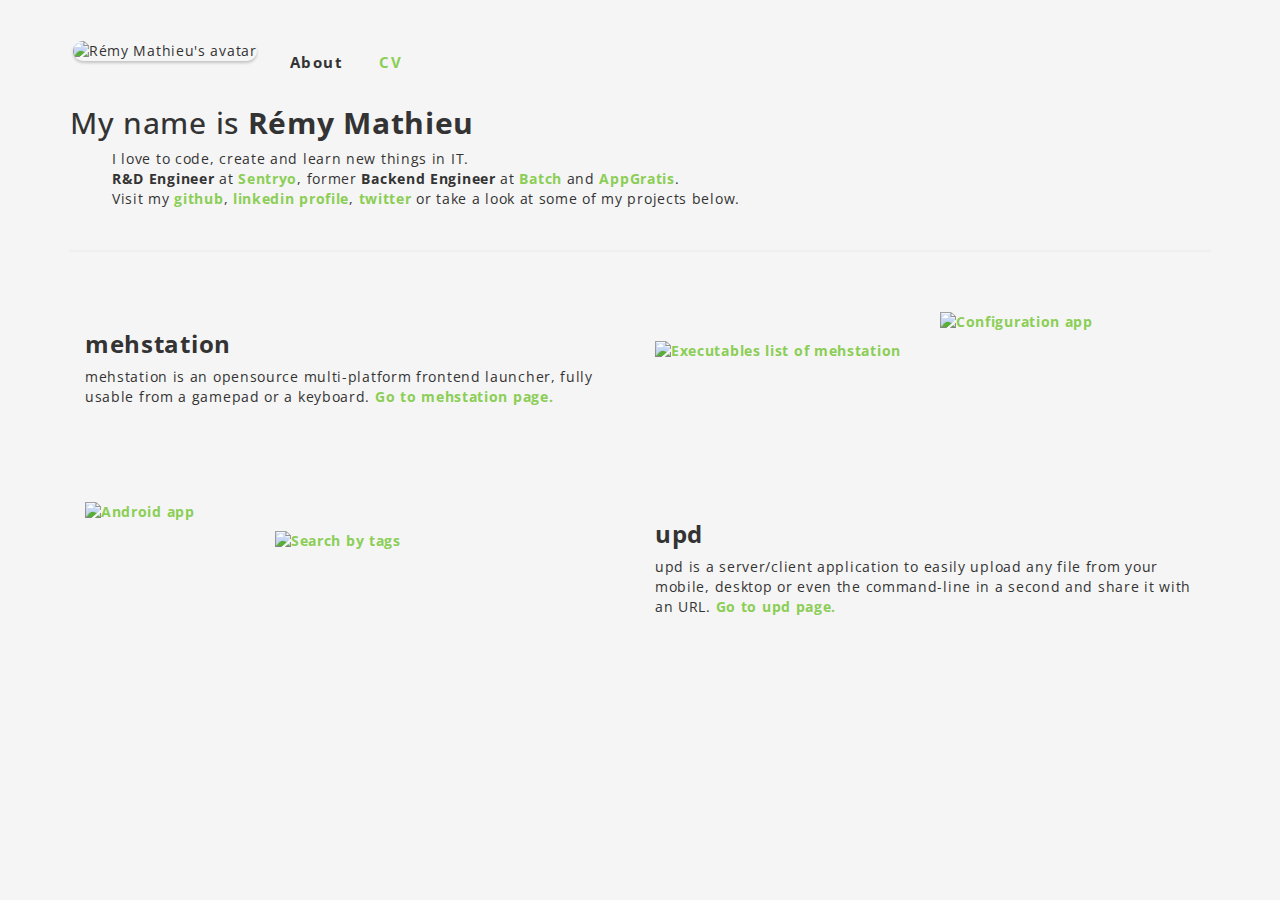
==== web/index.html @ 605c5008 "Improve mobile display." ====
<!doctype html>
<html>
  <head>
    <link type="text/css" rel='stylesheet' href='minimal-bootstrap.min.css'>
    <link type="text/css" rel='stylesheet' href='style.css'>
    <link href='https://fonts.googleapis.com/css?family=Open+Sans:400,700' rel='stylesheet' type='text/css'>
    <title>R&eacute;my Mathieu</title>
    <meta name="viewport" content="width=device-width, initial-scale=1">
    <meta name="description" content="Rémy Mathieu's personal homepage, backend, frontend, r&d, engineer, passionate, developer, golang, java, mehstation, upd">
    <meta name="google-site-verification" content="3nKXARhUvMjgVdjz9-rIYQ1rN5lVHCpCyV-c8ci-a8k" />
  </head>
  <body>
    <div class="container menu-container">
      <div class="row">
        <div class="col-md-10">
          <ul class="nav nav-pills text-center" id="menu">
            <li>
              <img id="gravatar" src="https://gravatar.com/avatar/2a402d11cdf4db8e13002f95da6b0a06?s=50" alt="Rémy Mathieu's avatar">
            <li role="presentation" class="menu active"><a href="/" title="Home page - Rémy Mathieu">About</a></li>
            <li role="presentation" class="menu"><a href="/cv" title="CV - Rémy Mathieu">CV</a></li>
            </li>
          </ul>
        </div>
      </div>
    </div>
    <div class="container">
      <div class="row-fluid">
        <h2>My name is <strong>R&eacute;my Mathieu</strong></h2>
        <ul id="list-intro" class="list-unstyled">
          <li>I love to code, create and learn new things in IT.</li>
          <li><strong>R&D Engineer</strong> at <a href="http://sentryo.net" title="Current employer">Sentryo</a>, former <strong>Backend Engineer</strong> at <a href="https://batch.com" title="Previous employer">Batch</a> and <a href="https://appgratis.com" title="Previous employer">AppGratis</a>.</li>
          <li>Visit my <a href='https://github.com/remeh' title='Github'>github</a>, <a href='http://www.linkedin.com/profile/view?id=183983433' title='LinkedIn'>linkedin profile</a>, <a href='http://twitter.com/remeh' title='Twitter'>twitter</a> or take a look at some of my projects below.</li>
        </ul>
      </div>
      <hr>
    </div>
    <div class="container flex-content">
      <div class="row-fluid project-row">
        <div class="col-lg-6">
          <h3><strong>mehstation</strong></h3>
          <p>mehstation is an opensource multi-platform frontend launcher, fully usable from a gamepad or a keyboard. <a href="mehstation" alt="Click here for more information.">Go to mehstation page.</a></p>
        </div>
        <div class="col-lg-3">
          <a href="https://c.remy.io/PNjveqzp" alt="Click for fullscreen" target="_blank">
            <img class="full-size" src="https://c.remy.io/oH0ki0Su?w=480&h=270" alt="Executables list of mehstation"  style="margin-top: 30px;"/>
          </a>
        </div>
        <div class="col-lg-3">
          <a href="https://c.remy.io/UWI1B1Ue" alt="Click for fullscreen" target="_blank">
            <img class="full-size" src="https://c.remy.io/UWI1B1Ue?w=426&h=335" alt="Configuration app" />
          </a>
        </div>
      </div>
    </div>
    <div class="container flex-content">
      <div class="row-fluid project-row">
        <div class="col-lg-2">
          <a href="https://c.remy.io/qzAHLCo7" alt="Click for fullscreen" target="_blank">
            <img src="https://c.remy.io/qzAHLCo7?h=180&w=100" alt="Android app" />
          </a>
        </div>
        <div class="col-lg-3">
          <a href="https://c.remy.io/sdrEvZDc" alt="Click for fullscreen" target="_blank">
            <img class="full-size" style="margin-top: 30px;" src="https://c.remy.io/sdrEvZDc" alt="Search by tags" />
          </a>
        </div>
        <div class="col-lg-offset-1 col-lg-6">
          <h3><strong>upd</strong></h3>
          <p>upd is a server/client application to easily upload any file from your mobile, desktop or even the command-line in a second and share it with an URL. <a href="upd" alt="Click here for more information.">Go to upd page.</a></p>
        </div>
      </div>
    </div>
  </body>
</html>
---- web/style.css ----
body {
  font-family: 'Open Sans', sans-serif;
  padding-top: 40px;
  color: #333;
  letter-spacing: 0.05em;
  background-color: #f5f5f5;
  height: 100%;
  display: flex;
  flex-direction: column;
  font-size: 1.4em;
}
img#gravatar {
  border-radius: 60px;
  box-shadow: 0px 2px 3px rgba(0, 0, 0, 0.2);
  margin-left: 3px;
}
 
@media screen and (min-width: 480px) {
  img#gravatar {
    margin-right: 1em;
  }
  ul#list-intro li {
    padding-left: 3em;
  }
}

hr {
  border: 0;
  box-shadow: 0 0 1px 1px #efefef;
}


span.green {
  color: #8bce55
}

ul#list-intro {
  margin-bottom: 3em;
}

ul#menu li a {
  font-size: 1.1em;
  letter-spacing: 0.1em;
  border: 2px solid rgba(0,0,0,0);
}

ul#menu li.active a {
  background: none;
  color: #333;
}

ul#menu li a {
  color: #8bce55;
}

a {
  color: #8bce55;
  font-weight: bold;
}

div.title-container {
  padding: 1em;
  padding-left: 0;
  text-align: center;
}

span.cv-title span.cv-title-first {
  margin: 0px;
  padding: 0px;
  font-size: 2.0em;
  color: #ccc;
  font-weight: bold;
}

.logo {
}

span.cv-title {
  font-size: 3.0em;
  color: #ccc;
  text-transform: uppercase;
  letter-spacing: 0px;
}

span.cv-details {
  color: #ccc;
  font-size: 1.5rem;
}

@media screen and (max-width: 480px) {
  ul#menu li {
    width: 100%;
  }
}

span.smaller {
  font-size: 0.9em;
}

@media screen and (min-width: 480px) {
  .work-label {
    padding-left: 2em;
  }
}

.work-label strong {
  font-size: 2em;
}

.work-label span {
  padding: 0em;
  padding-left: 1em;
  padding-right: 1em;
}

.cv-container {
  background-color: #fafafa;
  padding: 1em;
  margin: 1em;
  box-shadow: 3px 3px 8px #e8e8e8;
}

@media screen and (max-width: 480px) {
  div.description {
    padding-left: 0px;
    padding-right: 0px;
  }
  ul {
    padding-left: 0px;
  }
}

.cv-container-with-hover:hover {
  box-shadow: 3px 3px 8px #dbdbdb;
}

img.full-size {
  width: 100%;
  height: 100%;
  padding: 0px;
  margin: 0px;
}

footer {
  margin-bottom: 5em;
}

.btn-green {
  background-color: #8BCE55;
  border-color: #8BCE55;
  color: white;
}

.btn-green:hover {
  background-color: #337AB7;
  border-color: #337AB7;
}

.btn-dark {
  margin: 1px;
  background-color: #333;
  border-color: #333;
  color:white;
}

.btn-dark:hover {
  background-color: #8BCE55;
  border-color: #8BCE55;
}

@media screen and (min-width: 480px) {
  .flex-content {
    padding-top: 2em;
    flex: 2 0 200px;
    display: flex;
    justify-content: center;
    flex-direction: column;
  }
}

#overplayer {
  min-height: 290px;
  width: 100%;
  background-image: url('splashscreen.png');
  background-position: center;
  cursor: pointer;
}

#player {
  display: none;
}

img.os {
  width: 100px;
}

.os-cell {
  padding-top: 1em;
  min-height: 220px;
  height: 220px;
}

p.sources {
  padding: 4em;
}

h1.project-title {
  font-size: 5em;
  letter-spacing: -6px;
}

span.work-company {
  padding: 0px;
  font-size: 1.1em;
}
span.work-sub-company {
  padding: 0px;
  font-size: 1.4em;
  padding-left: 0em;
  margin-bottom: 0.3em;
  display: block;
}
#show-contact-container {
  margin-bottom: 4em;
}
span.work-company-website {
  bottom: 0px;
  padding-left: 0px;
}
.description {
  margin: 1em;
  padding: 3em;
  padding-bottom: 1em;
}
span.work-job {
  font-size: 1.4em;
  padding-left: 0px;
}
.description li {
  padding-bottom: 0.3em;
}
span.work-period {
  padding-top: 1em;
}
span.misc-title {
  padding: 0px;
  font-size: 0.7em;
}
span.misc-details {
  padding: 0px;
  font-size: 1.2em;
}
button.contact-me {
  width: 100%;
  font-weight: bold;
}
footer {
  margin-bottom: 3em;
}
.work-job-details {
  font-size: 0.7em;
  margin: 0px;
}
.project-row {
  margin-bottom: 3em;
}

@media screen and (max-width: 480px) {
  .cv-container {
    margin: 5px;
  }
  .content-cv {
    margin: 0px;
    padding-left: 2px;
    padding-right: 0px;
    width: 100%;
  }
  .menu-container {
    width: 100%;
  }
}
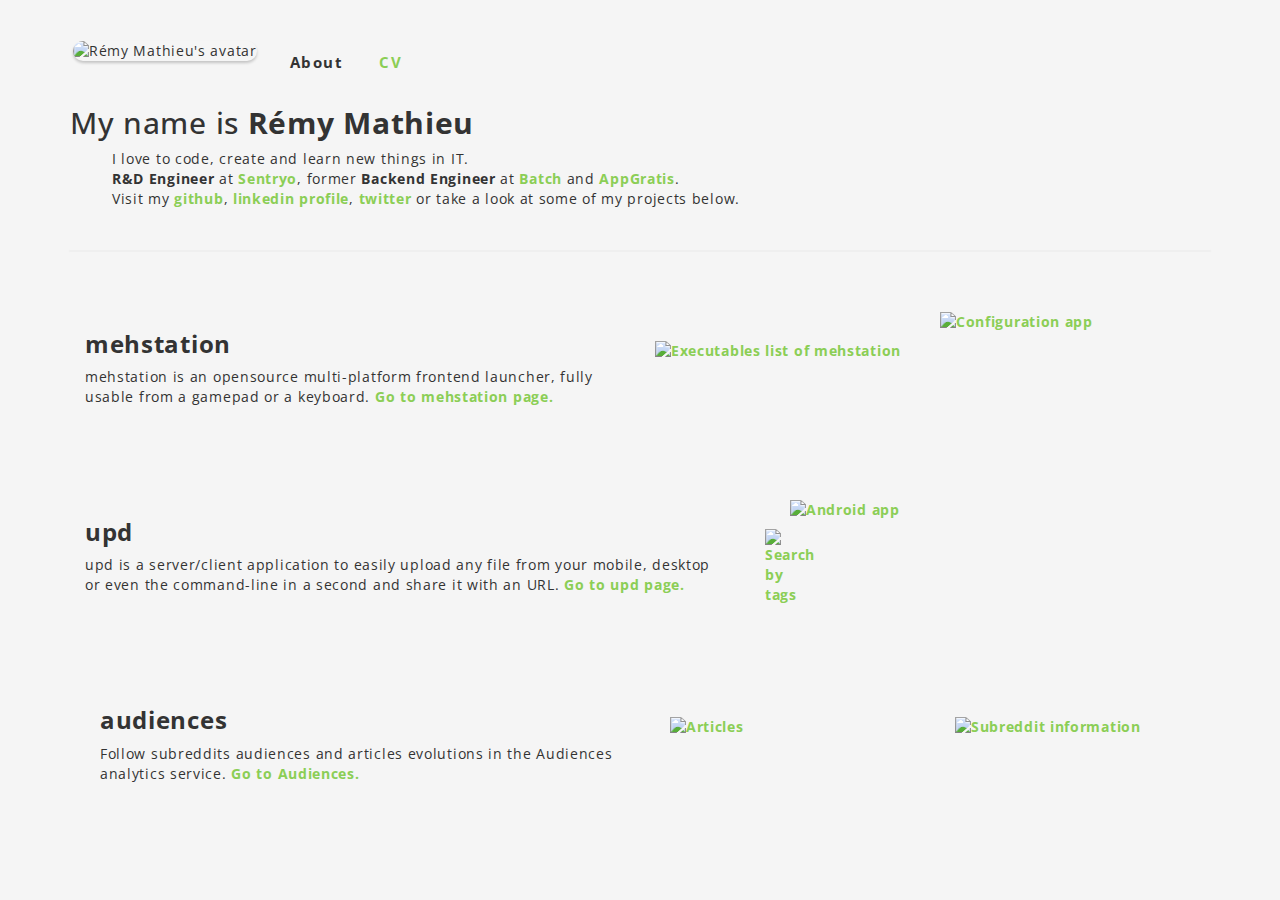
==== commit e26b87c9: "Add Audiences on index." ====
--- a/web/index.html
+++ b/web/index.html
@@ -54,19 +54,37 @@
     </div>
     <div class="container flex-content">
       <div class="row-fluid project-row">
+        <div class="col-lg-7">
+          <h3><strong>upd</strong></h3>
+          <p>upd is a server/client application to easily upload any file from your mobile, desktop or even the command-line in a second and share it with an URL. <a href="upd" alt="Click here for more information.">Go to upd page.</a></p>
+        </div>
         <div class="col-lg-2">
           <a href="https://c.remy.io/qzAHLCo7" alt="Click for fullscreen" target="_blank">
             <img src="https://c.remy.io/qzAHLCo7?h=180&w=100" alt="Android app" />
-          </a>
+          </a
         </div>
         <div class="col-lg-3">
           <a href="https://c.remy.io/sdrEvZDc" alt="Click for fullscreen" target="_blank">
             <img class="full-size" style="margin-top: 30px;" src="https://c.remy.io/sdrEvZDc" alt="Search by tags" />
           </a>
         </div>
-        <div class="col-lg-offset-1 col-lg-6">
-          <h3><strong>upd</strong></h3>
-          <p>upd is a server/client application to easily upload any file from your mobile, desktop or even the command-line in a second and share it with an URL. <a href="upd" alt="Click here for more information.">Go to upd page.</a></p>
+      </div>
+    </div>
+    <div class="container flex-content">
+      <div class="row-fluid project-row">
+        <div class="col-lg-6">
+          <h3><strong>audiences</strong></h3>
+          <p>Follow subreddits audiences and articles evolutions in the Audiences analytics service. <a href="https://audiences.remy.io" alt="Click here to visit Audiences.">Go to Audiences.</a></p>
+        </div>
+        <div class="col-lg-3">
+          <a href="https://c.remy.io/06H9dsUn" alt="Click for fullscreen" target="_blank">
+            <img class="full-size" src="https://c.remy.io/06H9dsUn?w=480&h=270" style="margin-top: 30px;" alt="Articles" />
+          </a>
+        </div>
+        <div class="col-lg-3">
+          <a href="https://c.remy.io/R9KXTjEw" alt="Click for fullscreen" target="_blank">
+            <img class="full-size" style="margin-top: 30px;" src="https://c.remy.io/R9KXTjEw?w=480&h=270" alt="Subreddit information" />
+          </a>
         </div>
       </div>
     </div>
--- a/web/style.css
+++ b/web/style.css
@@ -197,7 +197,6 @@
 .os-cell {
   padding-top: 1em;
   min-height: 220px;
-  height: 220px;
 }
 
 p.sources {
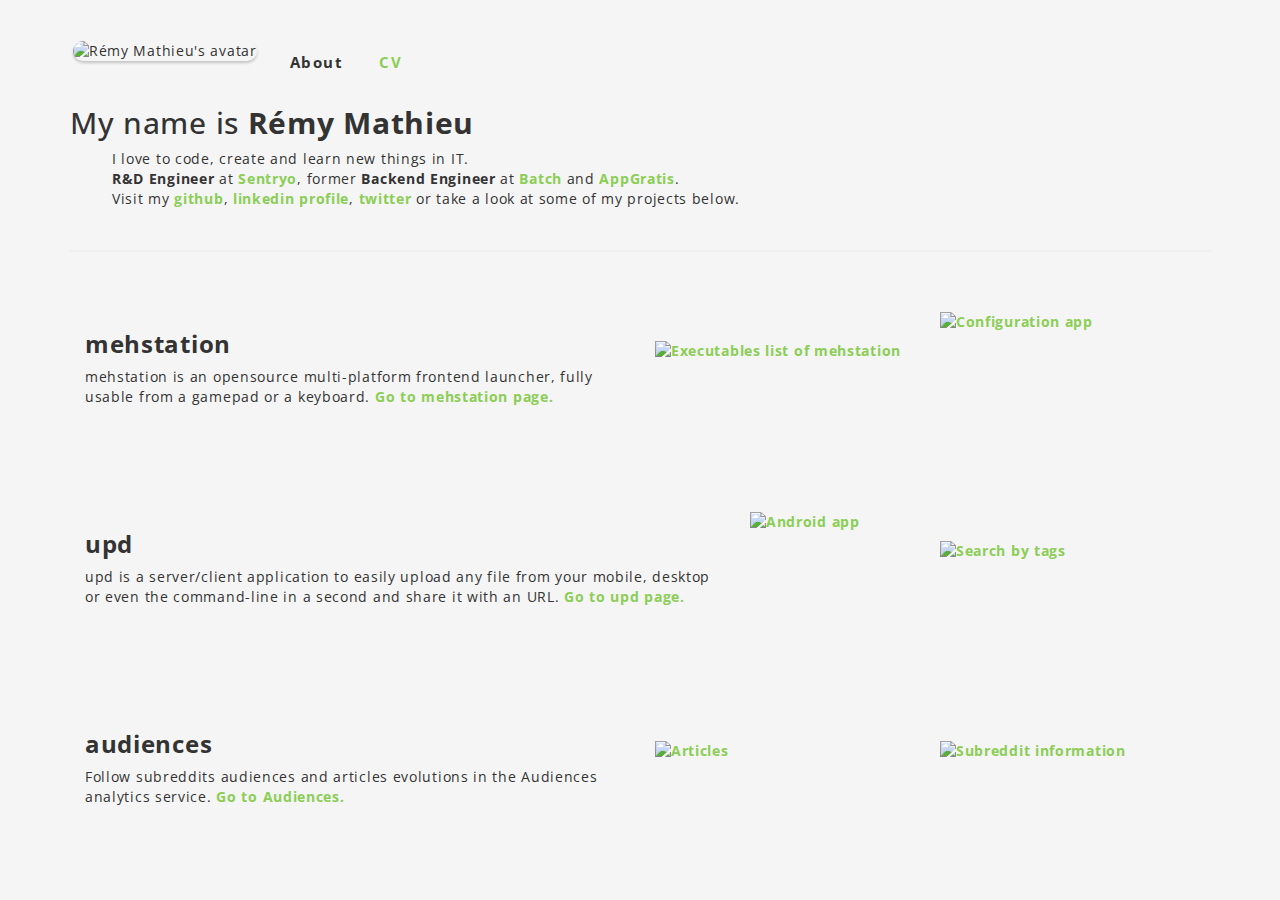
==== commit 9512e12d: "Typo." ====
--- a/web/index.html
+++ b/web/index.html
@@ -61,7 +61,7 @@
         <div class="col-lg-2">
           <a href="https://c.remy.io/qzAHLCo7" alt="Click for fullscreen" target="_blank">
             <img src="https://c.remy.io/qzAHLCo7?h=180&w=100" alt="Android app" />
-          </a
+          </a>
         </div>
         <div class="col-lg-3">
           <a href="https://c.remy.io/sdrEvZDc" alt="Click for fullscreen" target="_blank">
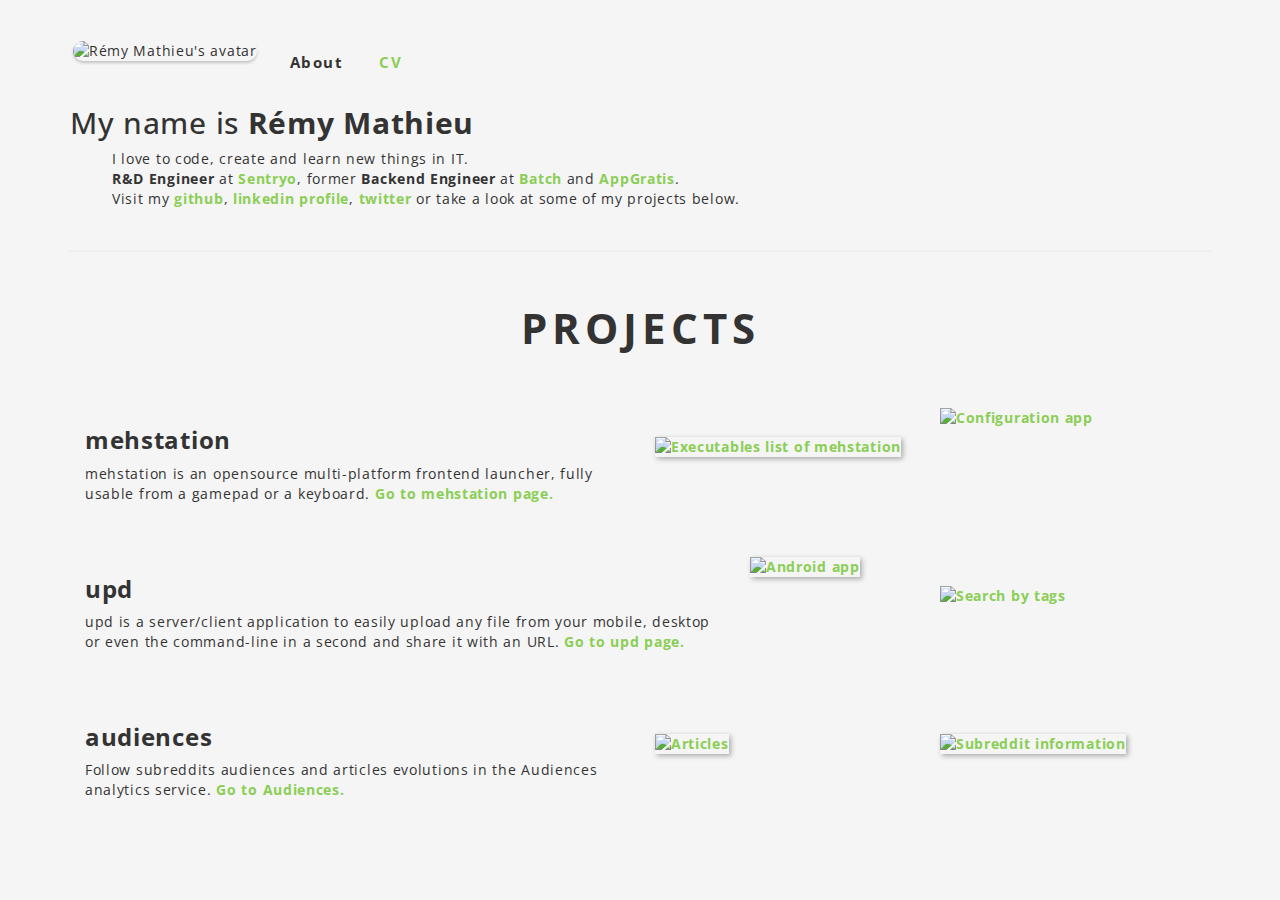
==== commit 0e52a69e: "web: polishing the index." ====
--- a/web/index.html
+++ b/web/index.html
@@ -8,6 +8,9 @@
     <meta name="viewport" content="width=device-width, initial-scale=1">
     <meta name="description" content="Rémy Mathieu's personal homepage, backend, frontend, r&d, engineer, passionate, developer, golang, java, mehstation, upd">
     <meta name="google-site-verification" content="3nKXARhUvMjgVdjz9-rIYQ1rN5lVHCpCyV-c8ci-a8k" />
+    <script type="text/javascript">(function(e,b){if(!b.__SV){var a,f,i,g;window.mixpanel=b;b._i=[];b.init=function(a,e,d){function f(b,h){var a=h.split(".");2==a.length&&(b=b[a[0]],h=a[1]);b[h]=function(){b.push([h].concat(Array.prototype.slice.call(arguments,0)))}}var c=b;"undefined"!==typeof d?c=b[d]=[]:d="mixpanel";c.people=c.people||[];c.toString=function(b){var a="mixpanel";"mixpanel"!==d&&(a+="."+d);b||(a+=" (stub)");return a};c.people.toString=function(){return c.toString(1)+".people (stub)"};i="disable time_event track track_pageview track_links track_forms register register_once alias unregister identify name_tag set_config people.set people.set_once people.increment people.append people.union people.track_charge people.clear_charges people.delete_user".split(" ");
+for(g=0;g<i.length;g++)f(c,i[g]);b._i.push([a,e,d])};b.__SV=1.2;a=e.createElement("script");a.type="text/javascript";a.async=!0;a.src="undefined"!==typeof MIXPANEL_CUSTOM_LIB_URL?MIXPANEL_CUSTOM_LIB_URL:"file:"===e.location.protocol&&"//cdn.mxpnl.com/libs/mixpanel-2-latest.min.js".match(/^\/\//)?"https://cdn.mxpnl.com/libs/mixpanel-2-latest.min.js":"//cdn.mxpnl.com/libs/mixpanel-2-latest.min.js";f=e.getElementsByTagName("script")[0];f.parentNode.insertBefore(a,f)}})(document,window.mixpanel||[]);
+    mixpanel.init("ffdabb16807c7bb3c9fea44dba845f63"); mixpanel.track('index');</script>
   </head>
   <body>
     <div class="container menu-container">
@@ -34,15 +37,20 @@
       </div>
       <hr>
     </div>
-    <div class="container flex-content">
-      <div class="row-fluid project-row">
+    <div class="container">
+      <div class="row-fluid title-container">
+        <h1 class="project-title">PROJECTS</h1>
+      </div>
+    </div>
+    <div class="container project-container">
+      <div class="row-fluid">
         <div class="col-lg-6">
           <h3><strong>mehstation</strong></h3>
           <p>mehstation is an opensource multi-platform frontend launcher, fully usable from a gamepad or a keyboard. <a href="mehstation" alt="Click here for more information.">Go to mehstation page.</a></p>
         </div>
         <div class="col-lg-3">
           <a href="https://c.remy.io/PNjveqzp" alt="Click for fullscreen" target="_blank">
-            <img class="full-size" src="https://c.remy.io/oH0ki0Su?w=480&h=270" alt="Executables list of mehstation"  style="margin-top: 30px;"/>
+            <img class="shadow full-size" src="https://c.remy.io/oH0ki0Su?w=480&h=270" alt="Executables list of mehstation"  style="margin-top: 30px;"/>
           </a>
         </div>
         <div class="col-lg-3">
@@ -52,15 +60,15 @@
         </div>
       </div>
     </div>
-    <div class="container flex-content">
-      <div class="row-fluid project-row">
+    <div class="container project-container">
+      <div class="row-fluid">
         <div class="col-lg-7">
           <h3><strong>upd</strong></h3>
           <p>upd is a server/client application to easily upload any file from your mobile, desktop or even the command-line in a second and share it with an URL. <a href="upd" alt="Click here for more information.">Go to upd page.</a></p>
         </div>
         <div class="col-lg-2">
           <a href="https://c.remy.io/qzAHLCo7" alt="Click for fullscreen" target="_blank">
-            <img src="https://c.remy.io/qzAHLCo7?h=180&w=100" alt="Android app" />
+            <img class="shadow" src="https://c.remy.io/qzAHLCo7?h=180&w=100" alt="Android app" />
           </a>
         </div>
         <div class="col-lg-3">
@@ -70,20 +78,20 @@
         </div>
       </div>
     </div>
-    <div class="container flex-content">
-      <div class="row-fluid project-row">
+    <div class="container project-container">
+      <div class="row-fluid">
         <div class="col-lg-6">
           <h3><strong>audiences</strong></h3>
           <p>Follow subreddits audiences and articles evolutions in the Audiences analytics service. <a href="https://audiences.remy.io" alt="Click here to visit Audiences.">Go to Audiences.</a></p>
         </div>
         <div class="col-lg-3">
           <a href="https://c.remy.io/06H9dsUn" alt="Click for fullscreen" target="_blank">
-            <img class="full-size" src="https://c.remy.io/06H9dsUn?w=480&h=270" style="margin-top: 30px;" alt="Articles" />
+            <img class="shadow full-size" src="https://c.remy.io/06H9dsUn?w=480&h=270" style="margin-top: 30px;" alt="Articles" />
           </a>
         </div>
         <div class="col-lg-3">
           <a href="https://c.remy.io/R9KXTjEw" alt="Click for fullscreen" target="_blank">
-            <img class="full-size" style="margin-top: 30px;" src="https://c.remy.io/R9KXTjEw?w=480&h=270" alt="Subreddit information" />
+            <img class="shadow full-size" style="margin-top: 30px;" src="https://c.remy.io/R9KXTjEw?w=480&h=270" alt="Subreddit information" />
           </a>
         </div>
       </div>
--- a/web/style.css
+++ b/web/style.css
@@ -59,8 +59,9 @@
 }
 
 div.title-container {
-  padding: 1em;
-  padding-left: 0;
+  padding: 0em;
+  padding-top: 1em;
+  margin-bottom: 4em;
   text-align: center;
 }
 
@@ -204,8 +205,10 @@
 }
 
 h1.project-title {
-  font-size: 5em;
-  letter-spacing: -6px;
+  font-size: 3em;
+  letter-spacing: 5px;
+  color: #333333;
+  font-weight: bold;
 }
 
 span.work-company {
@@ -260,7 +263,7 @@
   font-size: 0.7em;
   margin: 0px;
 }
-.project-row {
+.project-container {
   margin-bottom: 3em;
 }
 
@@ -278,3 +281,7 @@
     width: 100%;
   }
 }
+
+.shadow {
+  box-shadow: 2px 2px 5px #aaaaaa;
+}
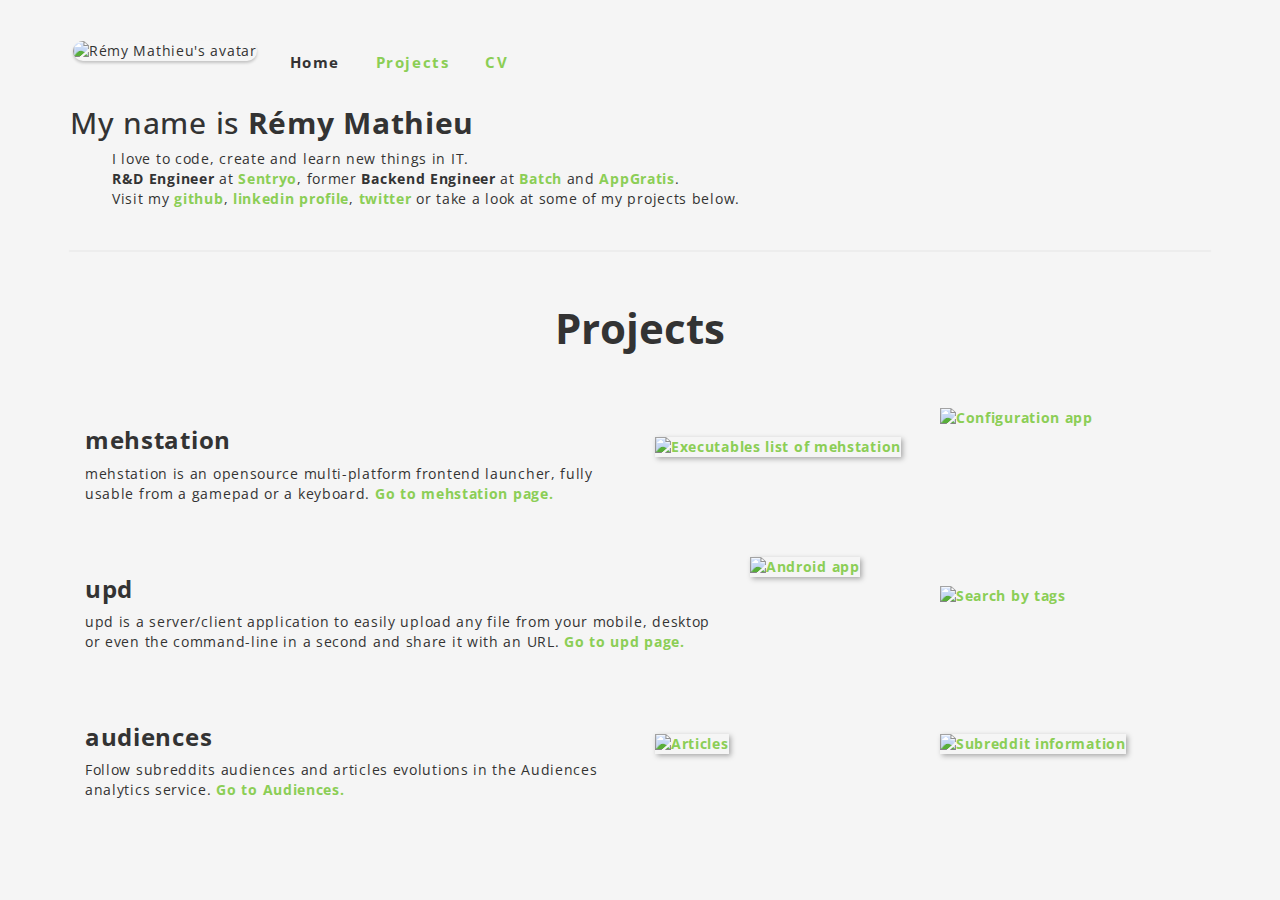
==== commit 5444de6b: "general: menu in other pages." ====
--- a/web/index.html
+++ b/web/index.html
@@ -19,7 +19,8 @@
           <ul class="nav nav-pills text-center" id="menu">
             <li>
               <img id="gravatar" src="https://gravatar.com/avatar/2a402d11cdf4db8e13002f95da6b0a06?s=50" alt="Rémy Mathieu's avatar">
-            <li role="presentation" class="menu active"><a href="/" title="Home page - Rémy Mathieu">About</a></li>
+            <li role="presentation" class="menu active"><a href="/" title="Home page - Rémy Mathieu">Home</a></li>
+            <li role="presentation" class="menu"><a href="/#projects" title="Some of my projects">Projects</a></li>
             <li role="presentation" class="menu"><a href="/cv" title="CV - Rémy Mathieu">CV</a></li>
             </li>
           </ul>
@@ -39,7 +40,7 @@
     </div>
     <div class="container">
       <div class="row-fluid title-container">
-        <h1 class="project-title">PROJECTS</h1>
+        <h1 class="project-title"><a class="anchor" name="projects">Projects</a></h1>
       </div>
     </div>
     <div class="container project-container">
--- a/web/style.css
+++ b/web/style.css
@@ -26,7 +26,7 @@
 
 hr {
   border: 0;
-  box-shadow: 0 0 1px 1px #efefef;
+  box-shadow: 0 0 1px 1px #ededed;
 }
 
 
@@ -206,7 +206,7 @@
 
 h1.project-title {
   font-size: 3em;
-  letter-spacing: 5px;
+  letter-spacing: 0px;
   color: #333333;
   font-weight: bold;
 }
@@ -285,3 +285,8 @@
 .shadow {
   box-shadow: 2px 2px 5px #aaaaaa;
 }
+
+a.anchor {
+  text-decoration: none;
+  color: #333;
+}
